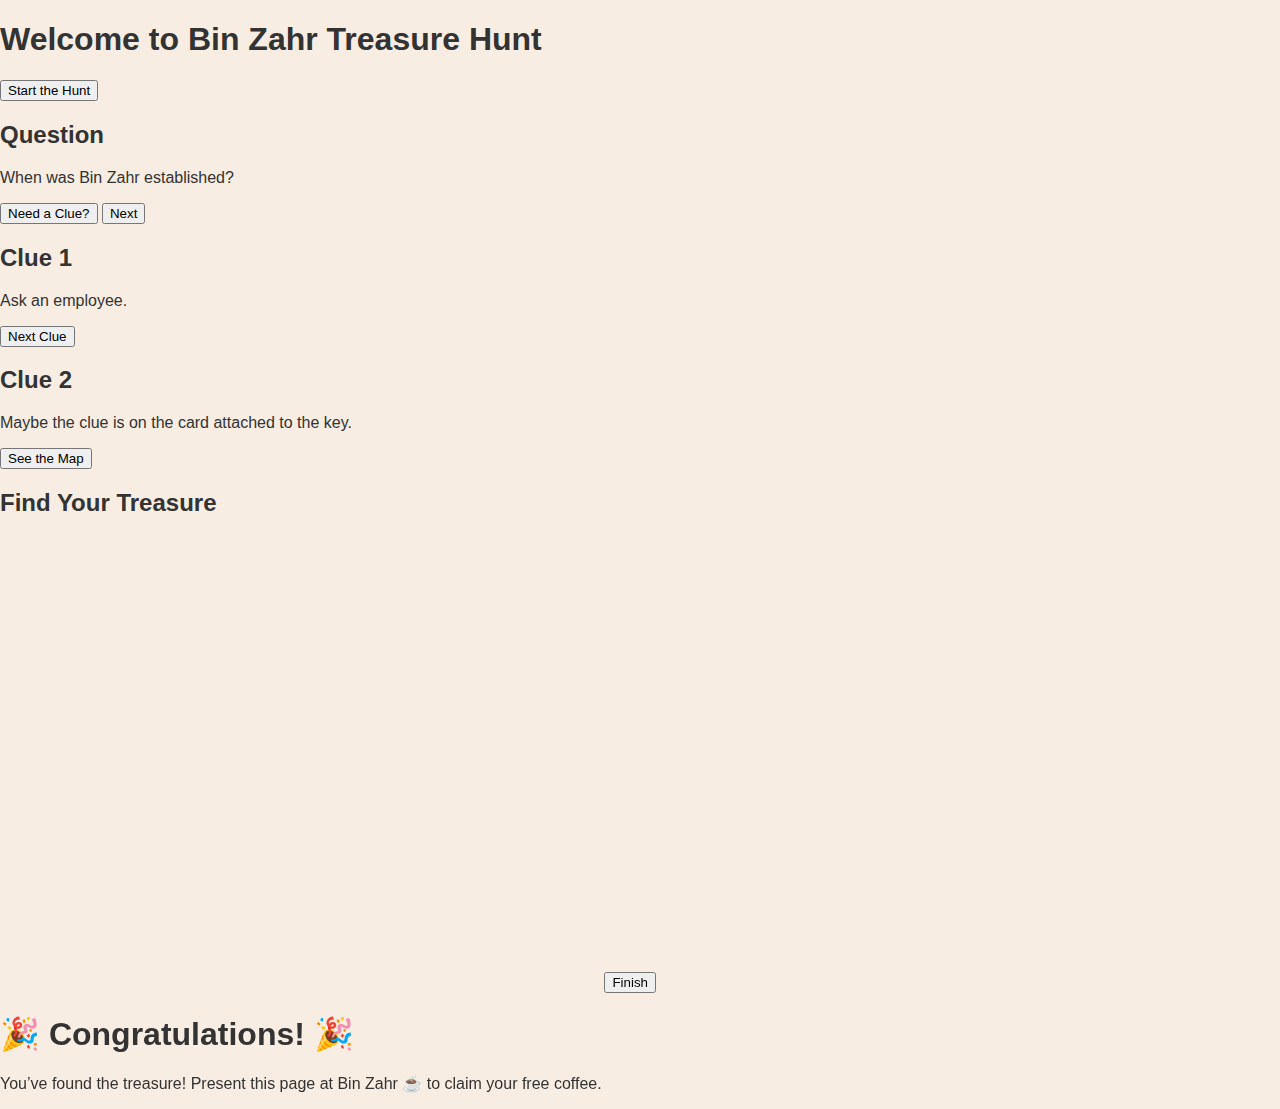
==== index.html @ 6dd6a2c8 "Update index.html" ====
<!DOCTYPE html>
<html lang="en">
<head>
    <meta charset="UTF-8">
    <meta name="viewport" content="width=device-width, initial-scale=1.0">
    <title>Bin Zahr Treasure Hunt</title>
    <link rel="stylesheet" href="style.css">
</head>
<body>
    <div id="screen-start" class="screen active">
        <h1>Welcome to Bin Zahr Treasure Hunt</h1>
        <button id="start-button">Start the Hunt</button>
    </div>

    <div id="screen-question" class="screen">
        <h2>Question</h2>
        <p>When was Bin Zahr established?</p>
        <button id="show-clue">Need a Clue?</button>
        <button id="next-to-clue1">Next</button>
    </div>

    <div id="screen-clue1" class="screen">
        <h2>Clue 1</h2>
        <p>Ask an employee.</p>
        <button id="next-to-clue2">Next Clue</button>
    </div>

    <div id="screen-clue2" class="screen">
        <h2>Clue 2</h2>
        <p>Maybe the clue is on the card attached to the key.</p>
        <button id="show-map">See the Map</button>
    </div>

    <div id="screen-map" class="screen">
        <h2>Find Your Treasure</h2>
        <iframe src="https://www.google.com/maps/embed?pb=!1m14!1m8!1m3!1d928.2135023624477!2d39.1833368!3d21.4742442!3m2!1i1024!2i768!4f13.1!3m3!1m2!1s0x15c3cf46000ed021%3A0x3c5f7a34d10490dd!2z2KjZhiDYtNmK2YfZiNmGINmE2YTYqtit2YE!5e0!3m2!1sen!2ssa!4v1735636506571!5m2!1sen!2ssa" width="600" height="450" style="border:0;" allowfullscreen="" loading="lazy" referrerpolicy="no-referrer-when-downgrade"></iframe>
        <button id="finish">Finish</button>
    </div>

    <div id="screen-congratulations" class="screen">
        <h1>🎉 Congratulations! 🎉</h1>
        <p>You’ve found the treasure! Present this page at Bin Zahr ☕ to claim your free coffee.</p>
    </div>

    <script src="script.js"></script>
</body>
</html>
---- style.css ----
body {
    font-family: Arial, sans-serif;
    margin: 0;
    padding: 0;
    background: #f7ede2;
    color: #333;
}

header .logo {
    display: block;
    margin: 0 auto;
    max-width: 150px;
    margin-top: 20px;
}

main {
    text-align: center;
    padding: 20px;
}

.btn {
    display: inline-block;
    background: #9b2c2c;
    color: #fff;
    padding: 10px 20px;
    text-decoration: none;
    font-size: 16px;
    border-radius: 5px;
    margin-top: 20px;
}

.btn:hover {
    background: #7a2121;
}

video {
    width: 100%;
    max-width: 600px;
    margin-top: 20px;
    border: 2px solid #9b2c2c;
    border-radius: 8px;
}

.map iframe {
    width: 100%;
    max-width: 600px;
    margin-top: 20px;
    border: none;
    border-radius: 8px;
}
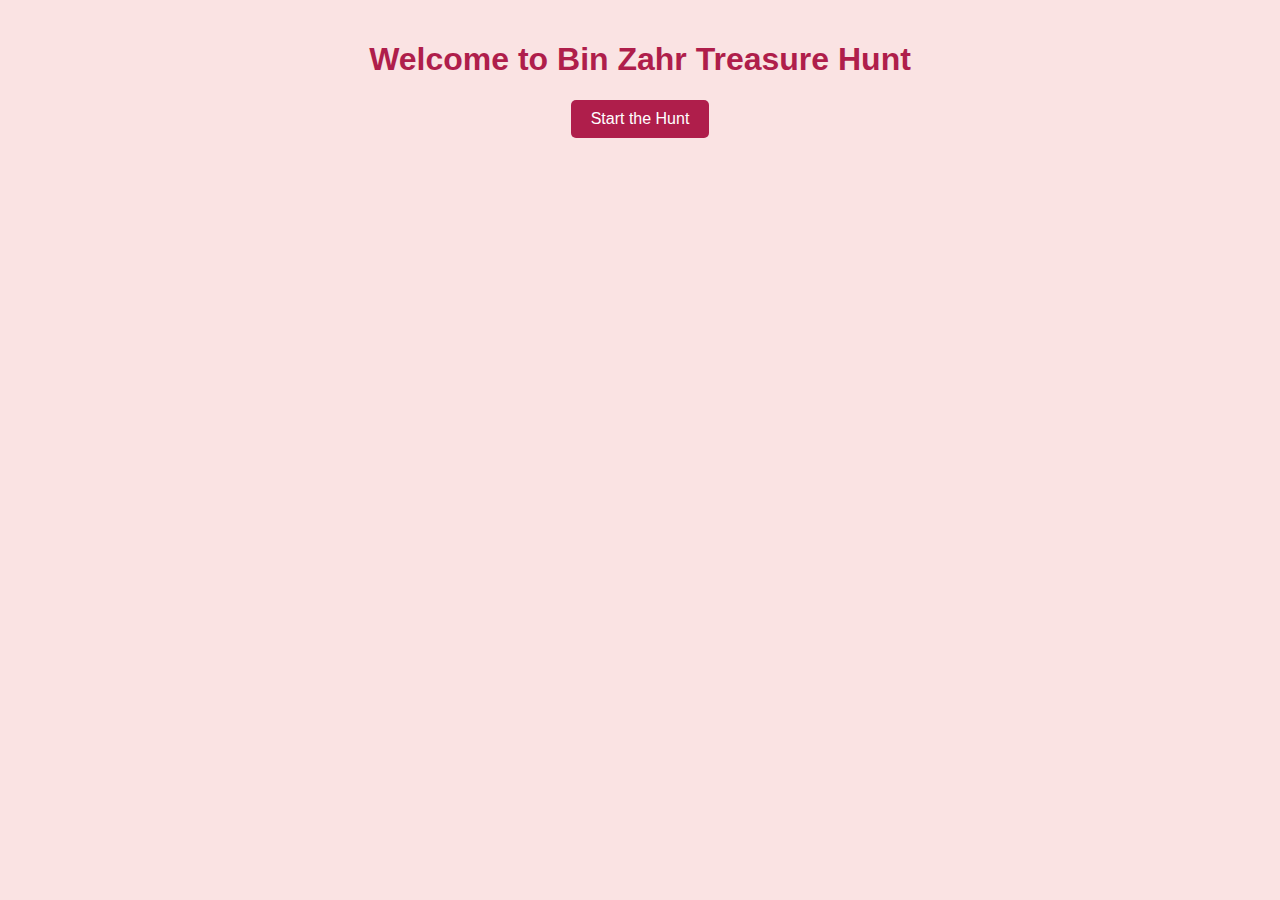
==== commit e9b6011f: "Update index.html" ====
--- a/index.html
+++ b/index.html
@@ -15,8 +15,9 @@
     <div id="screen-question" class="screen">
         <h2>Question</h2>
         <p>When was Bin Zahr established?</p>
-        <button id="show-clue">Need a Clue?</button>
-        <button id="next-to-clue1">Next</button>
+        <input type="text" id="answer-box" placeholder="Enter your answer">
+        <button id="submit-answer">Submit Answer</button>
+        <button id="show-clue" disabled>Need a Clue?</button>
     </div>
 
     <div id="screen-clue1" class="screen">
--- a/style.css
+++ b/style.css
@@ -1,50 +1,32 @@
+
 body {
     font-family: Arial, sans-serif;
     margin: 0;
     padding: 0;
-    background: #f7ede2;
+    background: #FAE3E3;
     color: #333;
+    text-align: center;
+}
+.screen {
+    display: none;
+    padding: 20px;
+}
+.screen.active {
+    display: block;
+}
+h1, h2 {
+    color: #AF1E4B;
+}
+button {
+    background-color: #AF1E4B;
+    color: #fff;
+    border: none;
+    padding: 10px 20px;
+    font-size: 16px;
+    border-radius: 5px;
+    cursor: pointer;
+}
+button:hover {
+    background-color: #8B153B;
 }
 
-header .logo {
-    display: block;
-    margin: 0 auto;
-    max-width: 150px;
-    margin-top: 20px;
-}
-
-main {
-    text-align: center;
-    padding: 20px;
-}
-
-.btn {
-    display: inline-block;
-    background: #9b2c2c;
-    color: #fff;
-    padding: 10px 20px;
-    text-decoration: none;
-    font-size: 16px;
-    border-radius: 5px;
-    margin-top: 20px;
-}
-
-.btn:hover {
-    background: #7a2121;
-}
-
-video {
-    width: 100%;
-    max-width: 600px;
-    margin-top: 20px;
-    border: 2px solid #9b2c2c;
-    border-radius: 8px;
-}
-
-.map iframe {
-    width: 100%;
-    max-width: 600px;
-    margin-top: 20px;
-    border: none;
-    border-radius: 8px;
-}
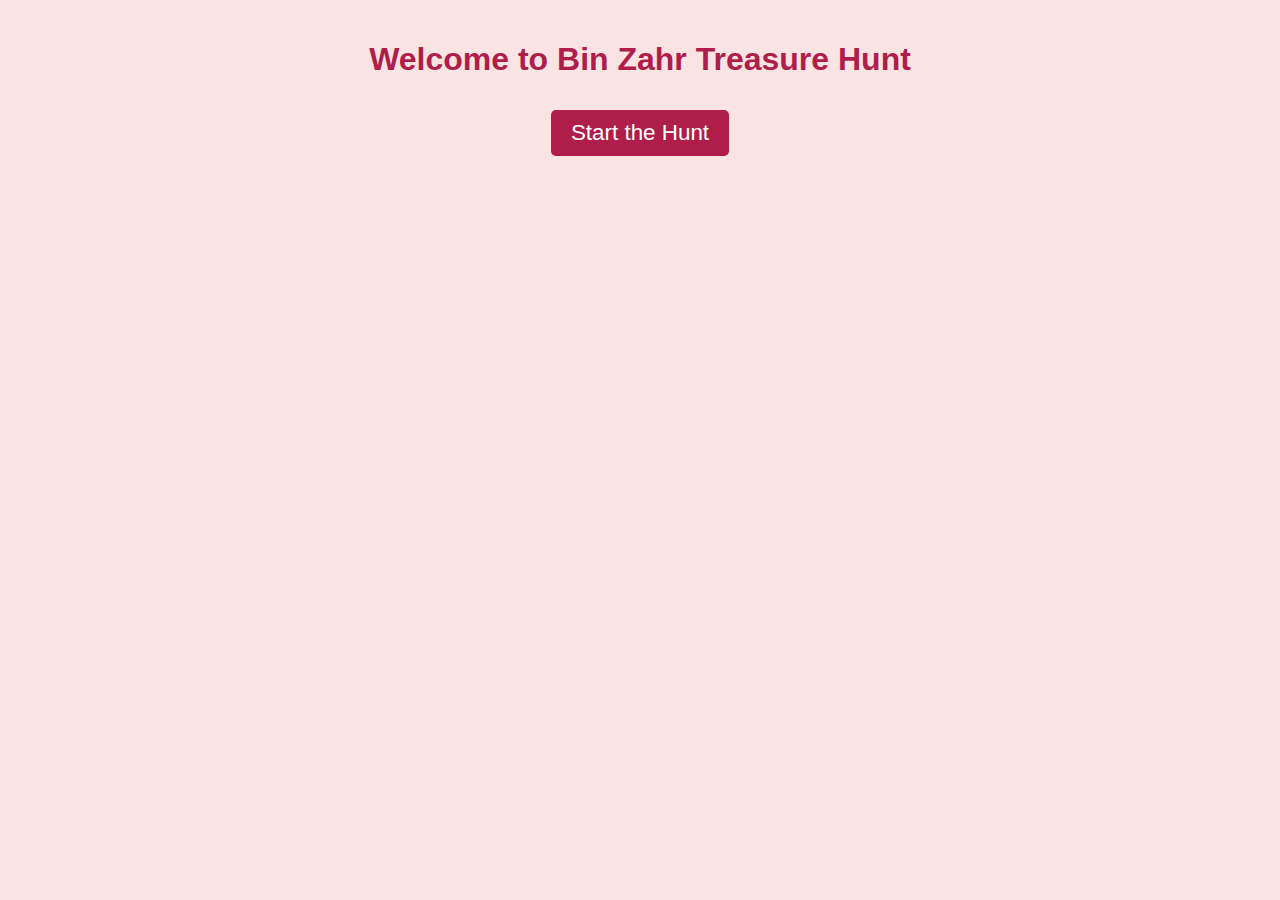
==== commit 39686b8d: "Update index.html" ====
--- a/index.html
+++ b/index.html
@@ -1,3 +1,4 @@
+
 <!DOCTYPE html>
 <html lang="en">
 <head>
@@ -46,3 +47,4 @@
     <script src="script.js"></script>
 </body>
 </html>
+
--- a/style.css
+++ b/style.css
@@ -1,4 +1,3 @@
-
 body {
     font-family: Arial, sans-serif;
     margin: 0;
@@ -17,16 +16,30 @@
 h1, h2 {
     color: #AF1E4B;
 }
+button, input {
+    font-size: calc(1rem + 0.5vw);
+    padding: 10px 20px;
+    margin: 10px;
+    border: none;
+    border-radius: 5px;
+}
 button {
     background-color: #AF1E4B;
     color: #fff;
-    border: none;
-    padding: 10px 20px;
-    font-size: 16px;
-    border-radius: 5px;
     cursor: pointer;
 }
 button:hover {
     background-color: #8B153B;
 }
-
+input {
+    border: 2px solid #AF1E4B;
+    width: 80%;
+    max-width: 400px;
+    display: block;
+    margin: 20px auto;
+    text-align: center;
+    border-radius: 5px;
+}
+p {
+    font-size: calc(0.9rem + 0.5vw);
+}
